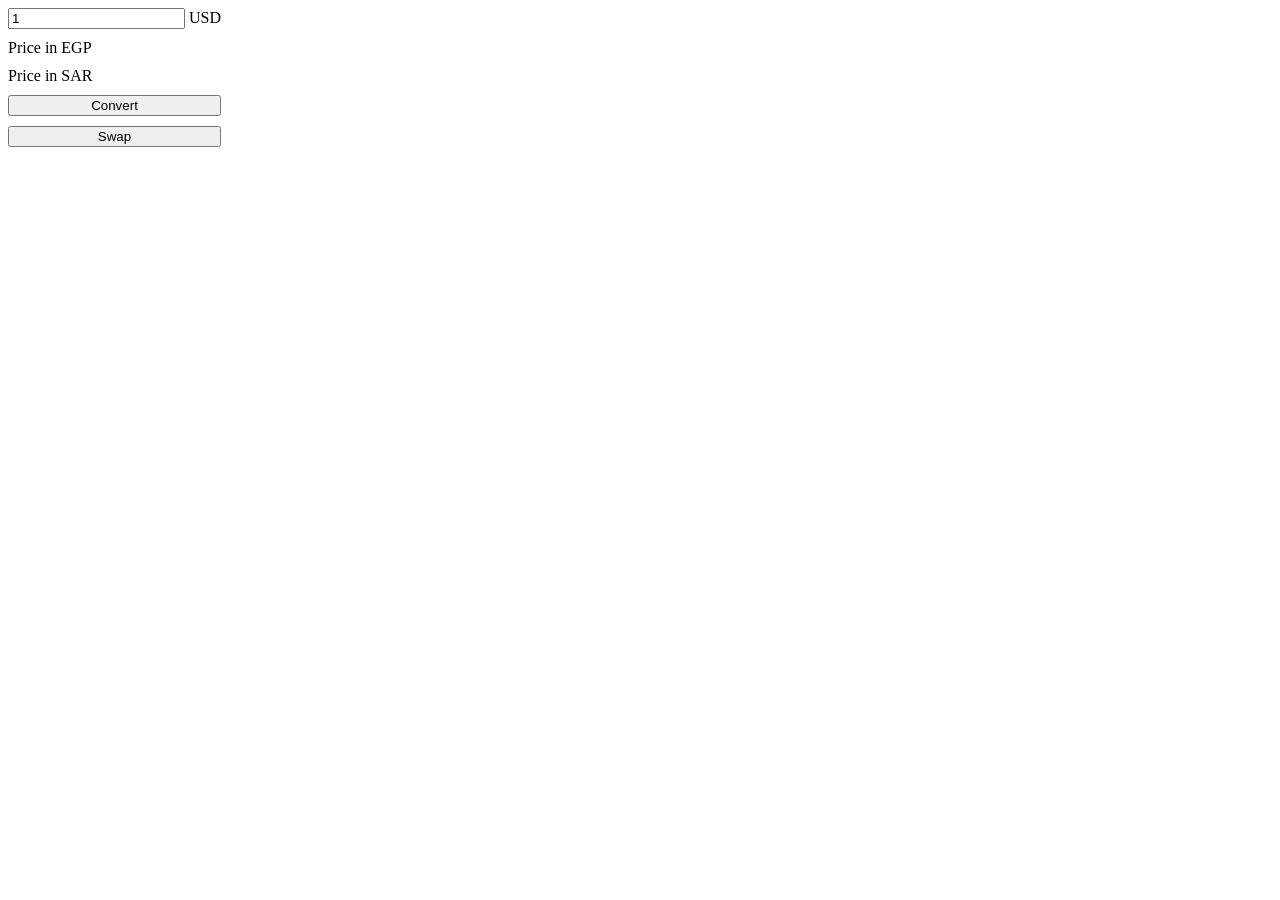
==== index.html @ 2c053c7b "Move files to root for GitHub Pages deployment" ====
<!doctype html>
<html lang="en">
  <head>
    <meta charset="UTF-8" />
    <meta name="viewport" content="width=device-width, initial-scale=1.0" />
    <title>Currency V.0.3</title>
    <link rel="stylesheet" href="CSS/style.css" />
  </head>
  <body>
    <div class="price">
      <div class="base-amount">
        <input type="number" class="amount" value="1" min="1" />
        <span>USD</span>
      </div>
      <button class="convert-btn">Convert</button>
      <button class="swap">Swap</button>
      <div class="egp">Price in EGP <span></span></div>
      <div class="sar">Price in SAR <span></span></div>
    </div>
    <script src="main.js"></script>
  </body>
</html>
---- CSS/style.css ----
.price {
  display: flex;
  flex-direction: column;
  gap: 10px;
  width: fit-content; 
}
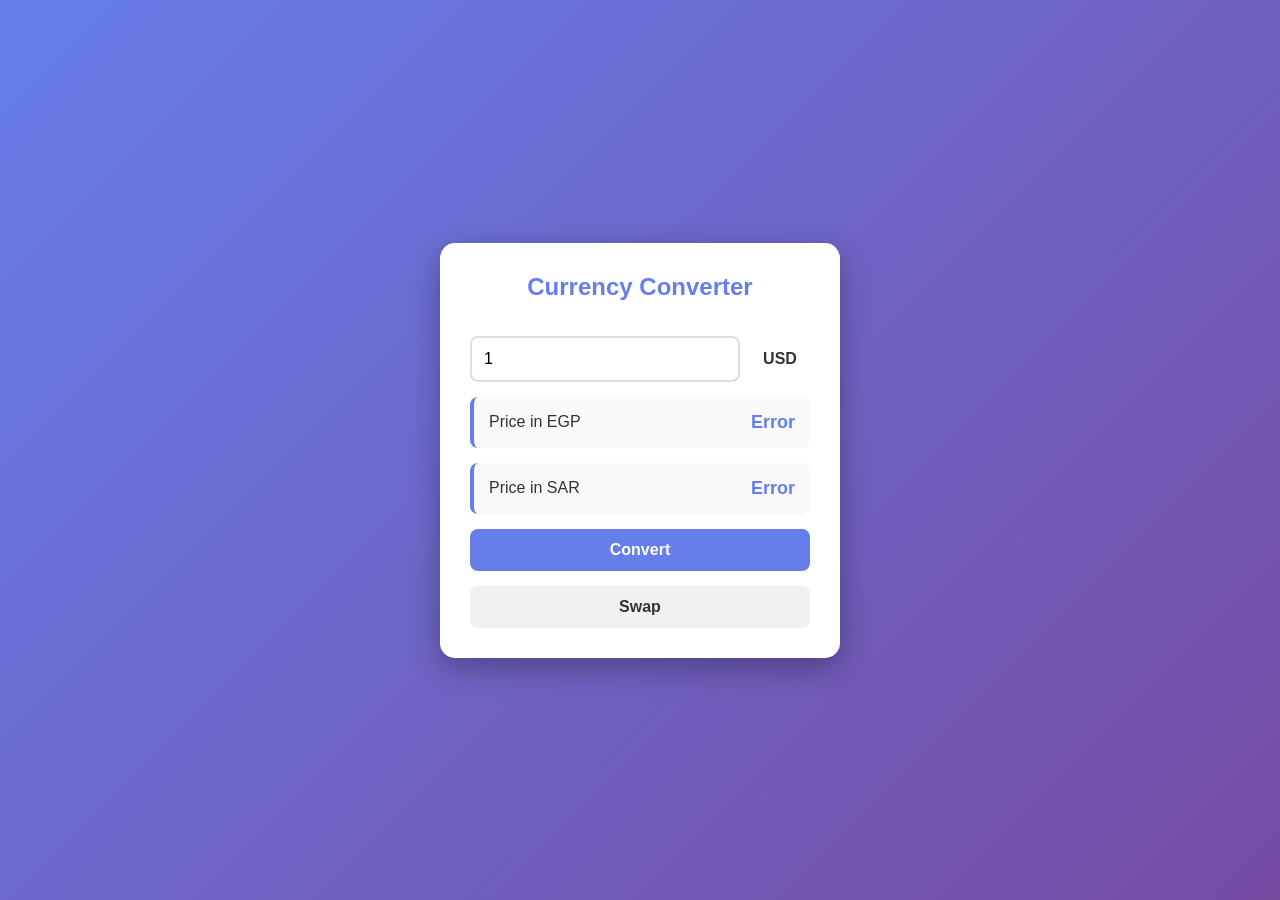
==== commit 88e682ec: "Clean up: Remove duplicate Currency V.0.3 folder" ====
--- a/index.html
+++ b/index.html
@@ -3,19 +3,20 @@
   <head>
     <meta charset="UTF-8" />
     <meta name="viewport" content="width=device-width, initial-scale=1.0" />
-    <title>Currency V.0.3</title>
-    <link rel="stylesheet" href="CSS/style.css" />
+    <title>Currency Converter</title>
+    <link rel="stylesheet" href="style.css" />
   </head>
   <body>
     <div class="price">
+      <h1>Currency Converter</h1>
       <div class="base-amount">
         <input type="number" class="amount" value="1" min="1" />
         <span>USD</span>
       </div>
       <button class="convert-btn">Convert</button>
       <button class="swap">Swap</button>
-      <div class="egp">Price in EGP <span></span></div>
-      <div class="sar">Price in SAR <span></span></div>
+      <div class="egp">Price in EGP <span>0</span></div>
+      <div class="sar">Price in SAR <span>0</span></div>
     </div>
     <script src="main.js"></script>
   </body>
--- a/style.css
+++ b/style.css
@@ -0,0 +1,110 @@
+* {
+  margin: 0;
+  padding: 0;
+  box-sizing: border-box;
+}
+
+body {
+  font-family: 'Arial', sans-serif;
+  background: linear-gradient(135deg, #667eea 0%, #764ba2 100%);
+  display: flex;
+  justify-content: center;
+  align-items: center;
+  min-height: 100vh;
+  padding: 20px;
+}
+
+.price {
+  display: flex;
+  flex-direction: column;
+  gap: 15px;
+  width: 100%;
+  max-width: 400px;
+  background: white;
+  padding: 30px;
+  border-radius: 15px;
+  box-shadow: 0 10px 30px rgba(0, 0, 0, 0.3);
+}
+
+h1 {
+  text-align: center;
+  color: #667eea;
+  margin-bottom: 20px;
+  font-size: 24px;
+}
+
+.base-amount {
+  display: flex;
+  gap: 10px;
+  align-items: center;
+}
+
+.base-amount input {
+  flex: 1;
+  padding: 12px;
+  border: 2px solid #ddd;
+  border-radius: 8px;
+  font-size: 16px;
+  transition: border-color 0.3s;
+}
+
+.base-amount input:focus {
+  outline: none;
+  border-color: #667eea;
+}
+
+.base-amount span {
+  font-weight: bold;
+  color: #333;
+  min-width: 60px;
+  text-align: center;
+}
+
+button {
+  padding: 12px 20px;
+  border: none;
+  border-radius: 8px;
+  font-size: 16px;
+  font-weight: bold;
+  cursor: pointer;
+  transition: all 0.3s;
+}
+
+.convert-btn {
+  background: #667eea;
+  color: white;
+}
+
+.convert-btn:hover {
+  background: #5568d3;
+  transform: translateY(-2px);
+  box-shadow: 0 5px 15px rgba(102, 126, 234, 0.4);
+}
+
+.swap {
+  background: #f0f0f0;
+  color: #333;
+}
+
+.swap:hover {
+  background: #e0e0e0;
+  transform: translateY(-2px);
+}
+
+.egp, .sar {
+  padding: 15px;
+  background: #f9f9f9;
+  border-radius: 8px;
+  border-left: 4px solid #667eea;
+  font-weight: 500;
+  color: #333;
+  display: flex;
+  justify-content: space-between;
+  align-items: center;
+}
+
+.egp span, .sar span {
+  color: #667eea;
+  font-weight: bold;
+  font-size: 18px;
+}
